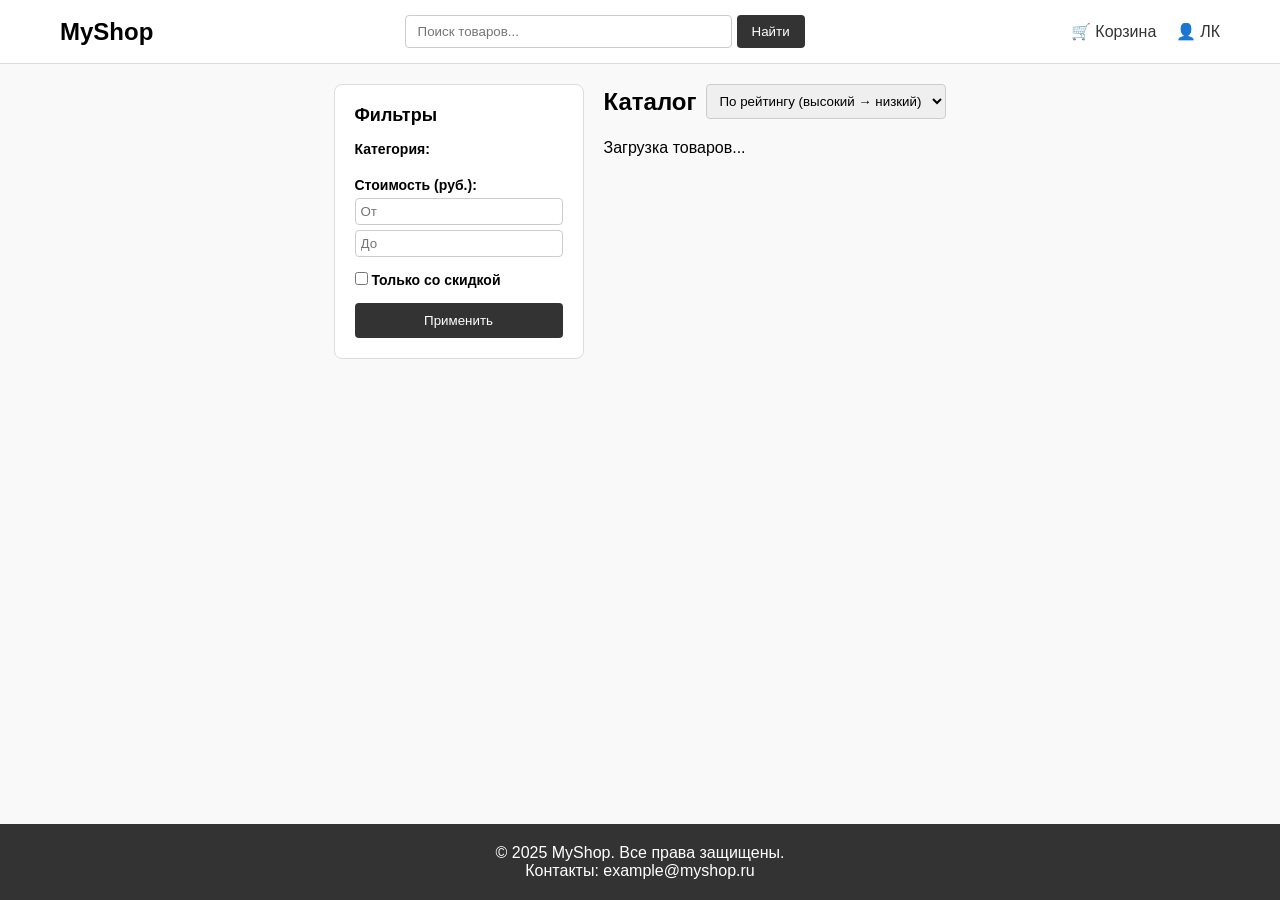
==== index.html @ 31542ab0 "Add files via upload" ====
<!DOCTYPE html>
<html lang="ru">
<head>
    <meta charset="UTF-8">
    <meta name="viewport" content="width=device-width, initial-scale=1.0">
    <title>Интернет-магазин - Главная</title>
    <link rel="stylesheet" href="style.css">
</head>
<body>
    <header>
        <div class="header-container">
            <h1 class="logo">MyShop</h1>
            <div class="search-area">
                <input type="text" id="search-input" placeholder="Поиск товаров...">
                <button id="search-btn">Найти</button>
                <!-- Блок автодополнения (Вариант 1) -->
                <div id="autocomplete-list" class="autocomplete-items"></div>
            </div>
            <nav class="header-nav">
                <a href="cart.html">🛒 Корзина</a>
                <a href="profile.html">👤 ЛК</a>
            </nav>
        </div>
    </header>

    <main class="main-container">
        <aside class="sidebar">
            <h3>Фильтры</h3>
            <div class="filter-group">
                <label>Категория:</label>
                <div id="categories-container">
                    <!-- Чекбоксы категорий (будут созданы через JS) -->
                </div>
            </div>
            <div class="filter-group">
                <label>Стоимость (руб.):</label>
                <input type="number" id="price-from" placeholder="От">
                <input type="number" id="price-to" placeholder="До">
            </div>
            <div class="filter-group">
                <label><input type="checkbox" id="discount-only"> Только со скидкой</label>
            </div>
            <button id="apply-filters-btn">Применить</button>
        </aside>

        <section class="catalog-section">
            <div class="catalog-header">
                <h2>Каталог</h2>
                <select id="sort-select">
                    <option value="rating_desc">По рейтингу (высокий → низкий)</option>
                    <option value="rating_asc">По рейтингу (низкий → высокий)</option>
                    <option value="price_asc">По цене (дешевле → дороже)</option>
                    <option value="price_desc">По цене (дороже → дешевле)</option>
                </select>
            </div>

            <div id="notification-area"></div>

            <div class="goods-grid" id="goods-grid">
                <!-- Сюда JS загрузит карточки товаров -->
                <p>Загрузка товаров...</p>
            </div>
            
            <div class="pagination-container" id="pagination-container">
                <button id="load-more-btn" style="display: none;">Загрузить ещё</button>
            </div>
        </section>
    </main>

    <footer>
        <div class="footer-container">
            <p>&copy; 2025 MyShop. Все права защищены.</p>
            <p>Контакты: example@myshop.ru</p>
        </div>
    </footer>

    <script src="script.js"></script>
</body>
</html>
---- style.css ----
* { box-sizing: border-box; margin: 0; padding: 0; }
body { font-family: Arial, sans-serif; background: #f9f9f9; min-height: 100vh; display: flex; flex-direction: column; }

/* Шапка */
header { background: #fff; border-bottom: 1px solid #ddd; padding: 15px 0; }
.header-container { max-width: 1200px; margin: 0 auto; display: flex; justify-content: space-between; align-items: center; padding: 0 20px; flex-wrap: wrap; gap: 15px; }
.logo { font-size: 24px; font-weight: bold; }
.logo a { color: #333; text-decoration: none; }

/* Поиск */
.search-area { position: relative; display: flex; gap: 5px; flex-grow: 1; max-width: 400px; }
.search-area input { flex-grow: 1; padding: 8px 12px; border: 1px solid #ccc; border-radius: 4px; }
.search-area button { padding: 8px 15px; background: #333; color: #fff; border: none; border-radius: 4px; cursor: pointer; }
.autocomplete-items { position: absolute; top: 100%; left: 0; width: 100%; background: #fff; border: 1px solid #ccc; border-top: none; z-index: 10; display: none; }
.autocomplete-items div { padding: 10px; cursor: pointer; border-bottom: 1px solid #eee; }
.autocomplete-items div:hover { background: #e9e9e9; }

/* Навигация */
.header-nav a { margin-left: 15px; text-decoration: none; color: #333; font-weight: 500; }

/* Основной макет */
.main-container { max-width: 1200px; margin: 20px auto; display: grid; grid-template-columns: 250px 1fr; gap: 20px; padding: 0 20px; flex: 1; }

/* Сайдбар */
.sidebar { background: #fff; padding: 20px; border-radius: 8px; border: 1px solid #ddd; height: fit-content; }
.sidebar h3 { margin-bottom: 15px; font-size: 18px; }
.filter-group { margin-bottom: 15px; display: flex; flex-direction: column; gap: 5px; }
.filter-group label { font-weight: bold; font-size: 14px; }
.filter-group input[type="number"] { width: 100%; padding: 5px; border: 1px solid #ccc; border-radius: 4px; }
#apply-filters-btn { width: 100%; padding: 10px; background: #333; color: #fff; border: none; border-radius: 4px; cursor: pointer; }

/* Каталог */
.catalog-header { display: flex; justify-content: space-between; align-items: center; margin-bottom: 20px; flex-wrap: wrap; gap: 10px; }
.catalog-header select { padding: 8px; border-radius: 4px; border: 1px solid #ccc; }

.goods-grid { display: grid; grid-template-columns: repeat(auto-fill, minmax(200px, 1fr)); gap: 20px; }
.goods-card { background: #fff; padding: 15px; border-radius: 8px; border: 1px solid #eee; display: flex; flex-direction: column; }
.goods-card img { width: 100%; height: 150px; object-fit: contain; margin-bottom: 10px; }
.goods-card h4 { font-size: 14px; margin-bottom: 5px; }
.goods-card .price { font-weight: bold; font-size: 16px; }
.goods-card .old-price { text-decoration: line-through; color: #888; font-size: 14px; margin-left: 5px; }
.goods-card button { margin-top: 10px; padding: 8px; background: #333; color: #fff; border: none; border-radius: 4px; cursor: pointer; }
.goods-card button:hover { opacity: 0.8; }
#load-more-btn { display: block; margin: 20px auto; padding: 10px 20px; background: #333; color: #fff; border: none; border-radius: 4px; cursor: pointer; }

/* Страница корзины */
.cart-section, .profile-section { background: #fff; padding: 20px; border-radius: 8px; border: 1px solid #ddd; }
.order-form-container { margin-top: 30px; border-top: 1px solid #eee; padding-top: 20px; }
#order-form { display: grid; grid-template-columns: 1fr 1fr; gap: 15px; }
#order-form input, #order-form select, #order-form textarea { padding: 10px; border: 1px solid #ccc; border-radius: 4px; width: 100%; }
#order-form textarea { grid-column: 1 / -1; min-height: 80px; resize: vertical; }
#order-form .checkbox-group { grid-column: 1 / -1; display: flex; align-items: center; gap: 10px; }
#order-form .checkbox-group input { width: auto; }
.order-total { grid-column: 1 / -1; text-align: right; font-size: 18px; font-weight: bold; margin: 10px 0; padding: 10px; background: #f9f9f9; border-radius: 4px; }
#submit-order-btn { grid-column: 1 / -1; padding: 12px; background: #28a745; color: white; border: none; border-radius: 4px; font-size: 16px; cursor: pointer; }

/* Таблица заказов (Личный кабинет) */
.orders-table { width: 100%; border-collapse: collapse; font-size: 14px; }
.orders-table th, .orders-table td { padding: 10px; text-align: left; border-bottom: 1px solid #eee; }
.orders-table th { background: #f9f9f9; }
.action-btn { background: transparent; border: none; cursor: pointer; margin: 0 5px; font-size: 18px; }

/* Модальные окна */
.modal-overlay { position: fixed; top: 0; left: 0; width: 100%; height: 100%; background: rgba(0,0,0,0.5); display: flex; justify-content: center; align-items: center; z-index: 1000; }
.modal-box { background: #fff; max-width: 500px; width: 90%; padding: 20px; border-radius: 8px; box-shadow: 0 5px 15px rgba(0,0,0,0.3); }
.modal-header { display: flex; justify-content: space-between; margin-bottom: 15px; }
.modal-close { font-size: 24px; cursor: pointer; }
.modal-actions { display: flex; justify-content: flex-end; gap: 10px; margin-top: 20px; }
.modal-btn { padding: 8px 15px; border: none; border-radius: 4px; cursor: pointer; }
.modal-btn-cancel { background: #eee; }
.modal-btn-ok { background: #eee; }
.modal-btn-save { background: #28a745; color: white; }
.modal-btn-delete { background: #dc3545; color: white; }

/* Футер */
footer { background: #333; color: #fff; text-align: center; padding: 20px; margin-top: auto; }

/* Адаптивность */
@media (max-width: 800px) {
    .main-container { grid-template-columns: 1fr; }
    .sidebar { grid-row: 2; }
    #order-form { grid-template-columns: 1fr; }
    #order-form textarea { grid-column: auto; }
}
@media (max-width: 600px) {
    .header-container { flex-direction: column; align-items: stretch; text-align: center; }
    .search-area { max-width: 100%; }
    .catalog-header { flex-direction: column; align-items: stretch; }
}
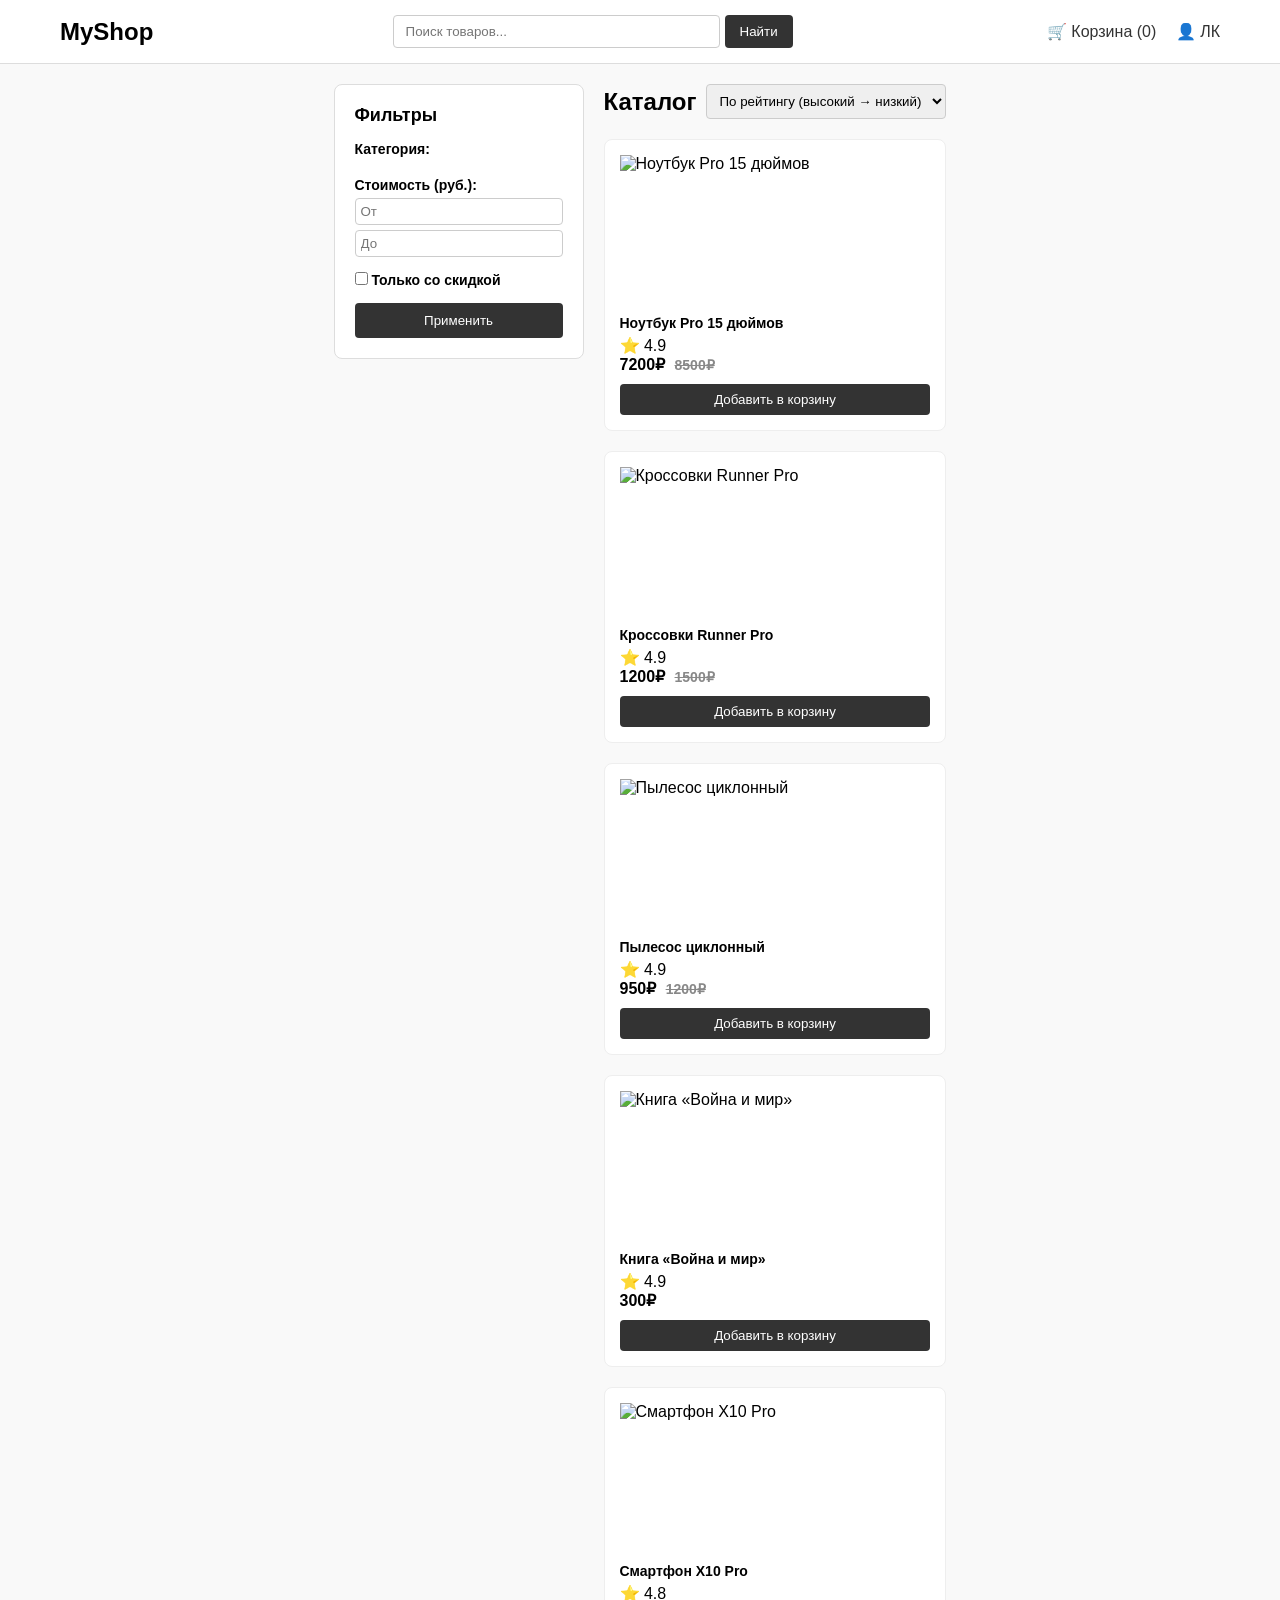
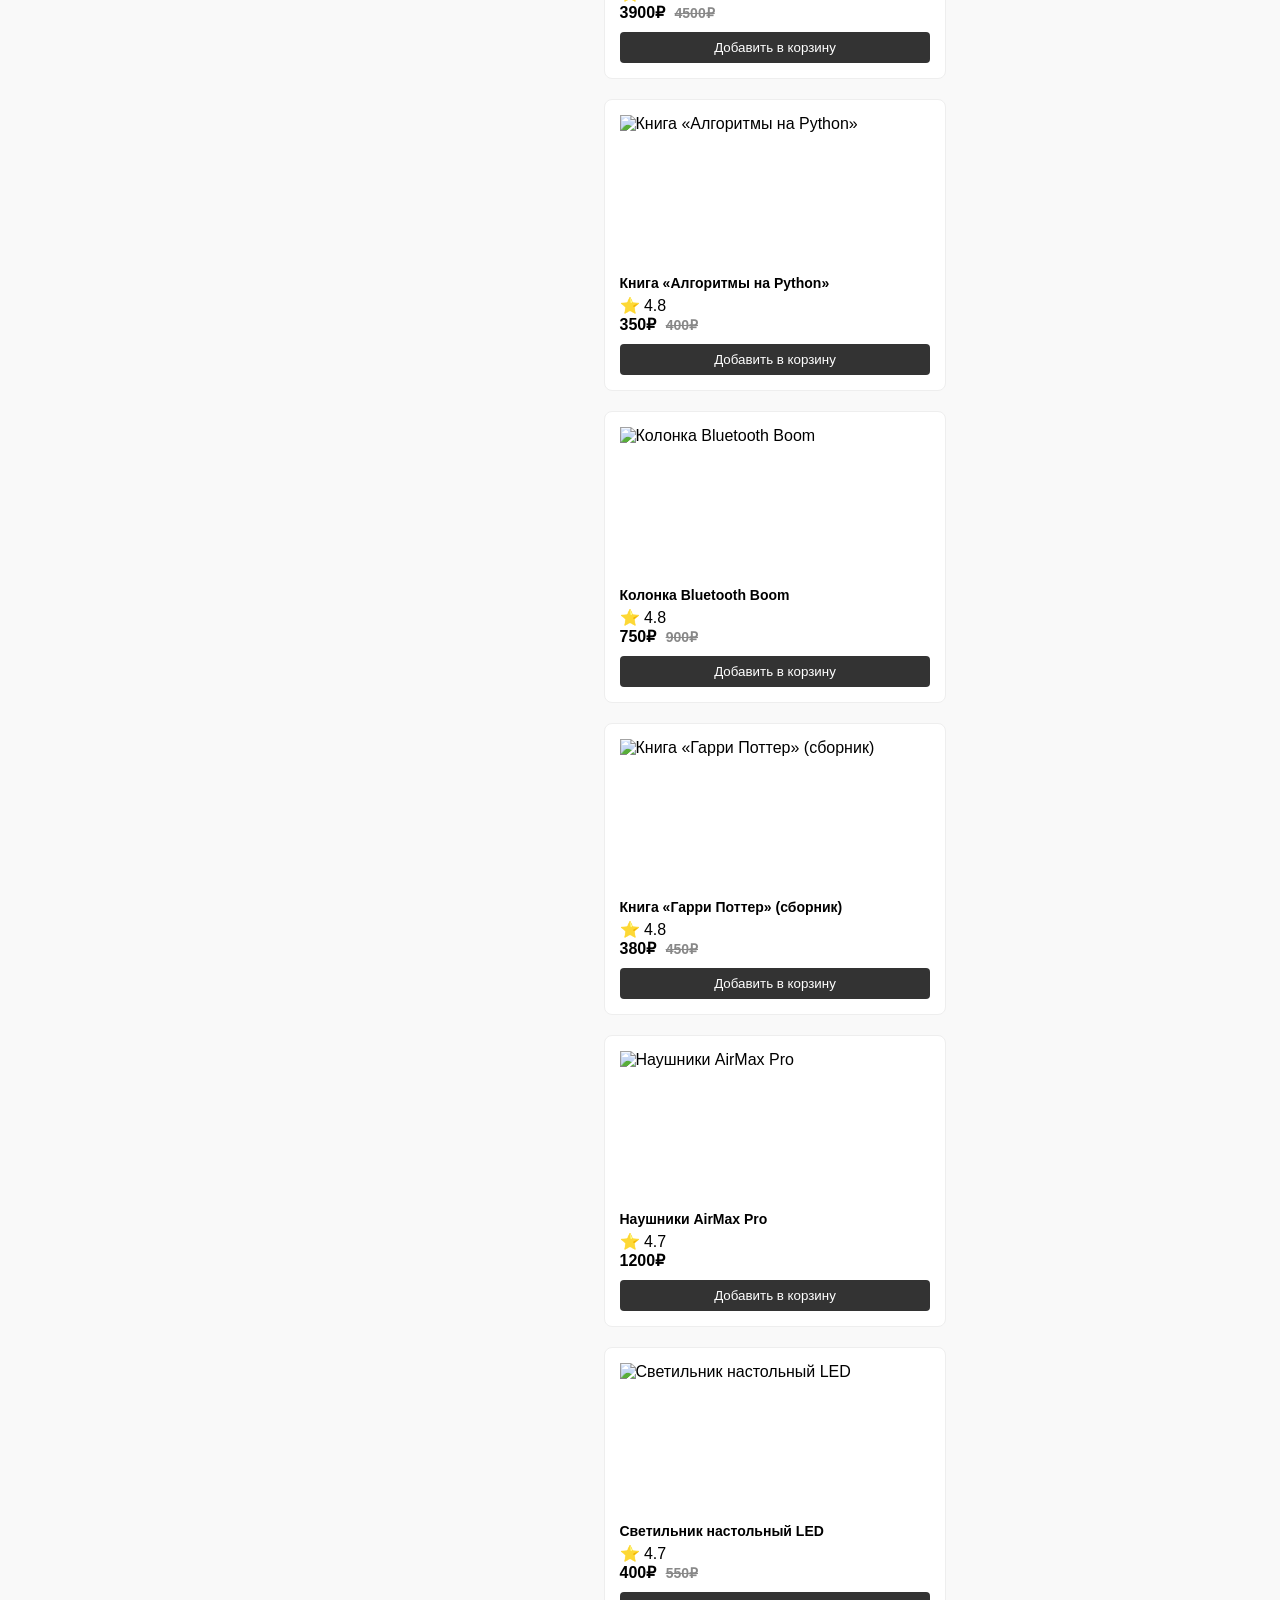
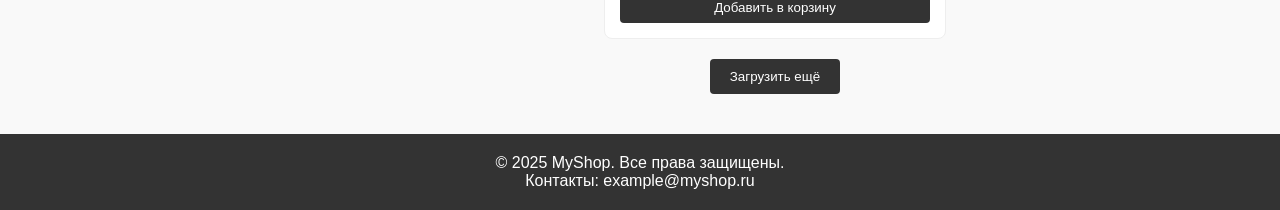
==== commit 370a1686: "Update index.html" ====
--- a/index.html
+++ b/index.html
@@ -74,6 +74,7 @@
         </div>
     </footer>
 
+    <script src="goods.js"></script>
     <script src="script.js"></script>
 </body>
-</html>+</html>
